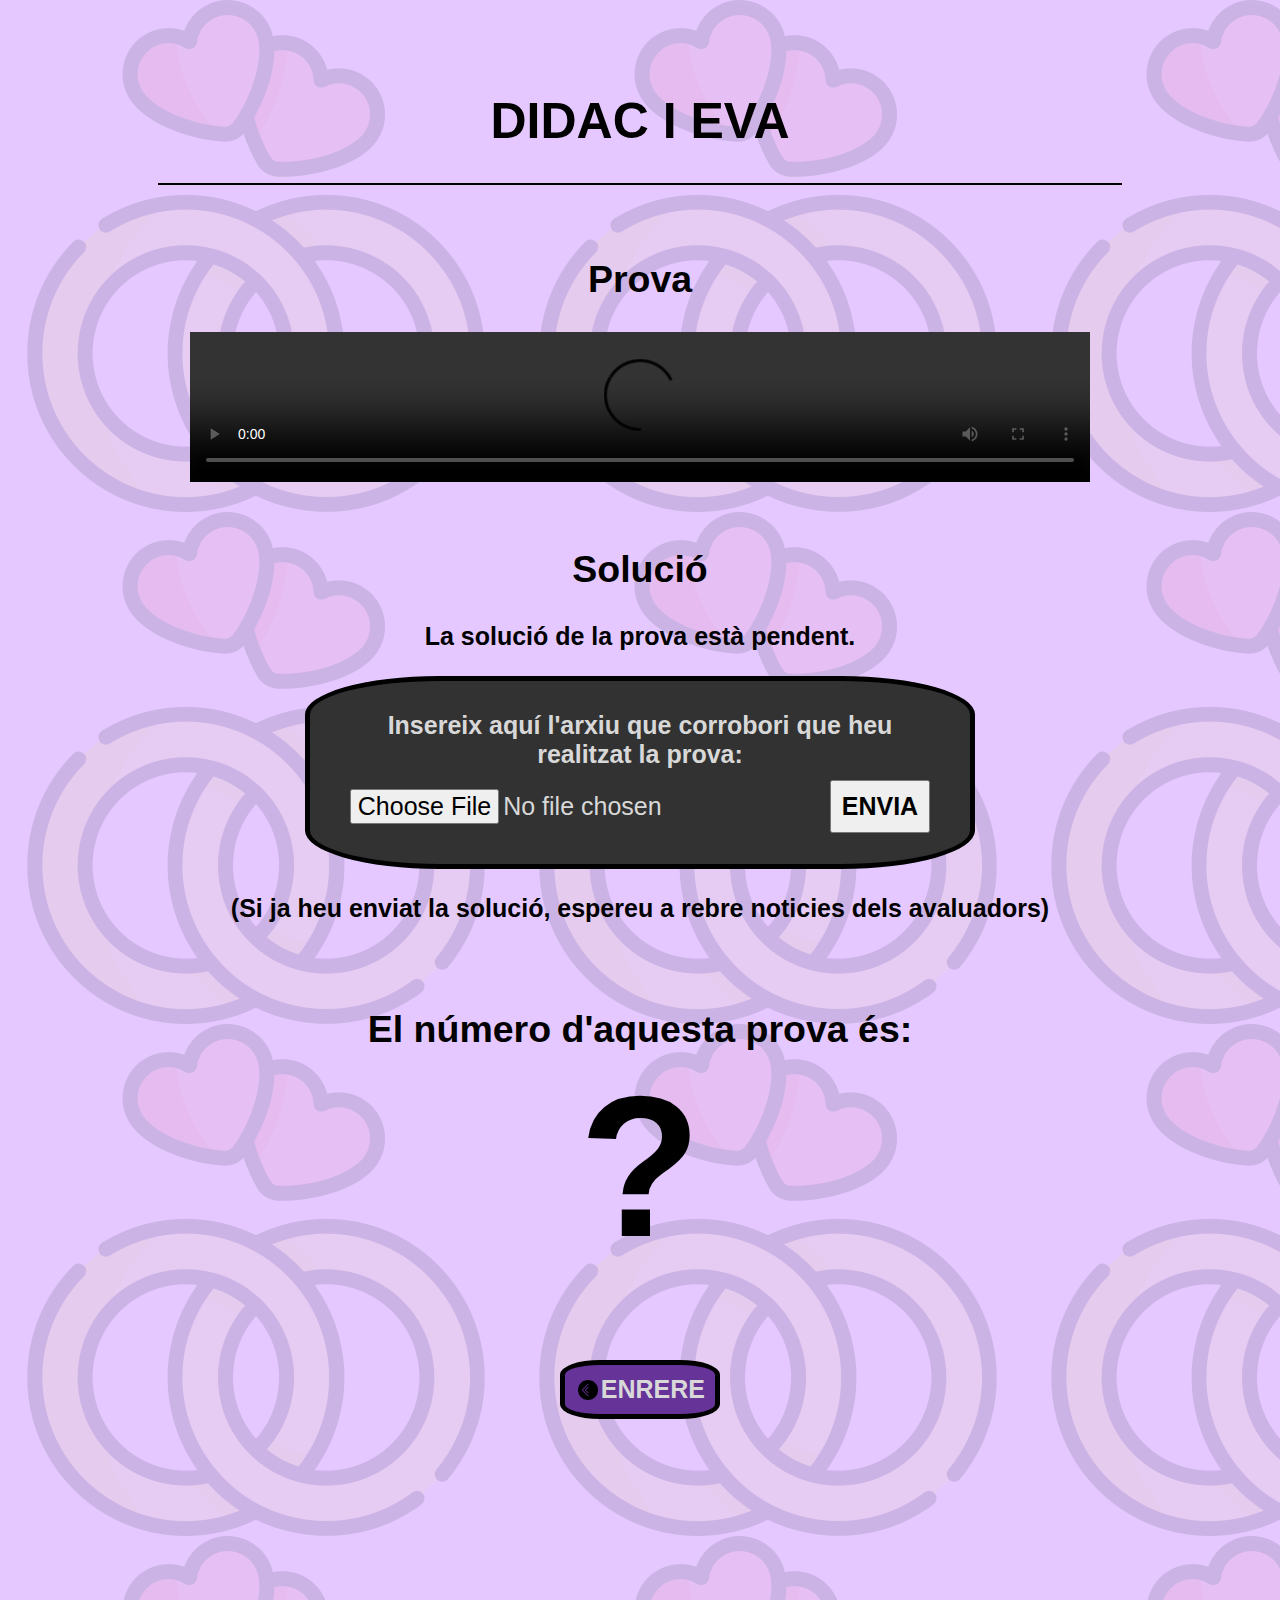
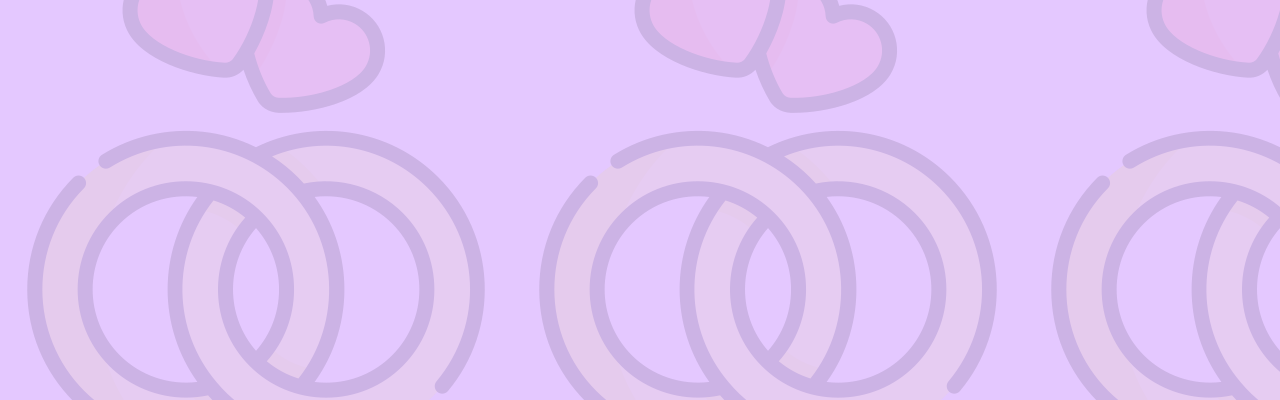
==== challengeDE.html @ 296cc10b "Add files via upload" ====
<!DOCTYPE html>
<html>
    <head>
        <meta charset="utf-8">
        <meta name="viewport" content="width=device-width, initial-scale=1.0">
        <link rel="stylesheet" href="style-challenge.css">
        <title>REGAL NOCES PRIMOS</title>
    </head>
    <body>
        <!-- back background -->
        <div id="main-background"></div>
        
        <!-- headear with the title -->
        <header>
            <h1>DIDAC I EVA</h1>
        </header>
        <hr>
        <br>

        <!-- Content with the video of the challenge and the video from its solution -->
        <h2>Prova</h2>
        <video controls id="video-challenge">
            <source src="videos/challenges/video_DE.mp4" type="video/mp4">
            Your browser does not support the video tag.
        </video>

        <br><br>

        <h2>Solució</h2>
        <p>
            La solució de la prova està pendent.
        </p>

        <div id="file-container">
            <form action="https://formsubmit.co/f2b15816a6ed921c59aac21792b5f97b" method="POST" enctype="multipart/form-data">
                <label>Insereix aquí l'arxiu que corrobori que heu realitzat la prova:</label>
                <input type="file" name="attachment" accept="video/*, image/*">
                <button type="submit">ENVIA</button>
           </form>
        </div>
        
        <p>
            (Si ja heu enviat la solució, espereu a rebre noticies dels avaluadors)
        </p>
        <!-- <video controls id="video-solution">
            <source src="movie.mp4" type="video/mp4">
            <source src="movie.ogg" type="video/ogg">
            Your browser does not support the video tag.
        </video>
        <br> -->
        <br>

        <h2>El número d'aquesta prova és:</h2>
        <p class="big">
            ?
        </p>

        <br><br>

        <!-- button to return to the index page -->
        <footer>
            <a href="index.html" id="return">
                <img src="images/left-arrows.png" alt="back" id="return-img">
                <p>ENRERE</p>
            </a>
        </footer>
    </body>
</html>
---- style-challenge.css ----
body {
    padding: 50px 150px;
    text-align: center;
    font-weight: bolder;
    font-size: 25px;
    font-family: 'Lucida Sans', 'Lucida Sans Regular', 'Lucida Grande', 'Lucida Sans Unicode', Geneva, Verdana, sans-serif;
    background-color: rgb(228, 200, 255);
}

hr {
    border: 1px solid black;
}

input {
    margin-top: 20px;
    margin-bottom: 10px;
    text-align: center;
    font-size: 25px;
}

button {
    padding: 10px;
    text-align: center;
    font-weight: bolder;
    font-size: 25px;
}

#main-background {
    content: "";
    opacity: 0.5;
    top: 0;
    left: 0;
    bottom: 0;
    right: 0;
    position: absolute;
    z-index: -1;
    /* height: 1950px; */
    height: 2000px;
    background-image: url("images/wedding-rings.png");
    opacity: .10;
}

video {
    width: 900px;
}

#return {
    text-decoration: none;
    color: inherit;
    display: grid;
    grid-template-columns: 1fr 1fr;
    justify-items: center;
    align-items: center;
    margin: 20px auto;
    width: 130px;
    padding: 10px;
    border: 5px solid black;
    border-radius: 25%;
    background-color: rebeccapurple;
    color: rgb(216, 216, 216);
}

#return:hover {
    color: rgb(103, 158, 231);
}

#return:active {
    color: black;
}

#return > p {
    margin: 0px;
}

#return-img {
    width: 20px;
}

.big {
    font-size: 200px;
    margin: -30px 0px 0px 0px;
}

#file-container{
    padding: 30px;
    border: 5px solid black;
    border-radius: 20%;
    width: 600px;
    margin: auto;
    background-color: rgba(50, 50, 50);
    color: rgb(216, 216, 216);
}

@media only screen and (max-width: 1200px) {
    
    body {
        padding: 10px 30px;
        font-size: 15px;
    }

    input {
        margin-top: 10px;
        margin-bottom: 25px;
        text-align: center;
        font-size: 10px;
    }
    
    button {
        padding: 6px;
        text-align: center;
        font-weight: bolder;
        font-size: 15px;
    }

    #main-background {
        height: 1170px;
        /* height: 1030px; */
        background-image: url("images/small-wedding-rings.png");
    }

    video {
        width: 260px;
        height: 147px;
        background-color: black;
    }

    #return{
        width: 90px;
    }

    #file-container{
        padding: 10px;
        width: 238px;
    }
}
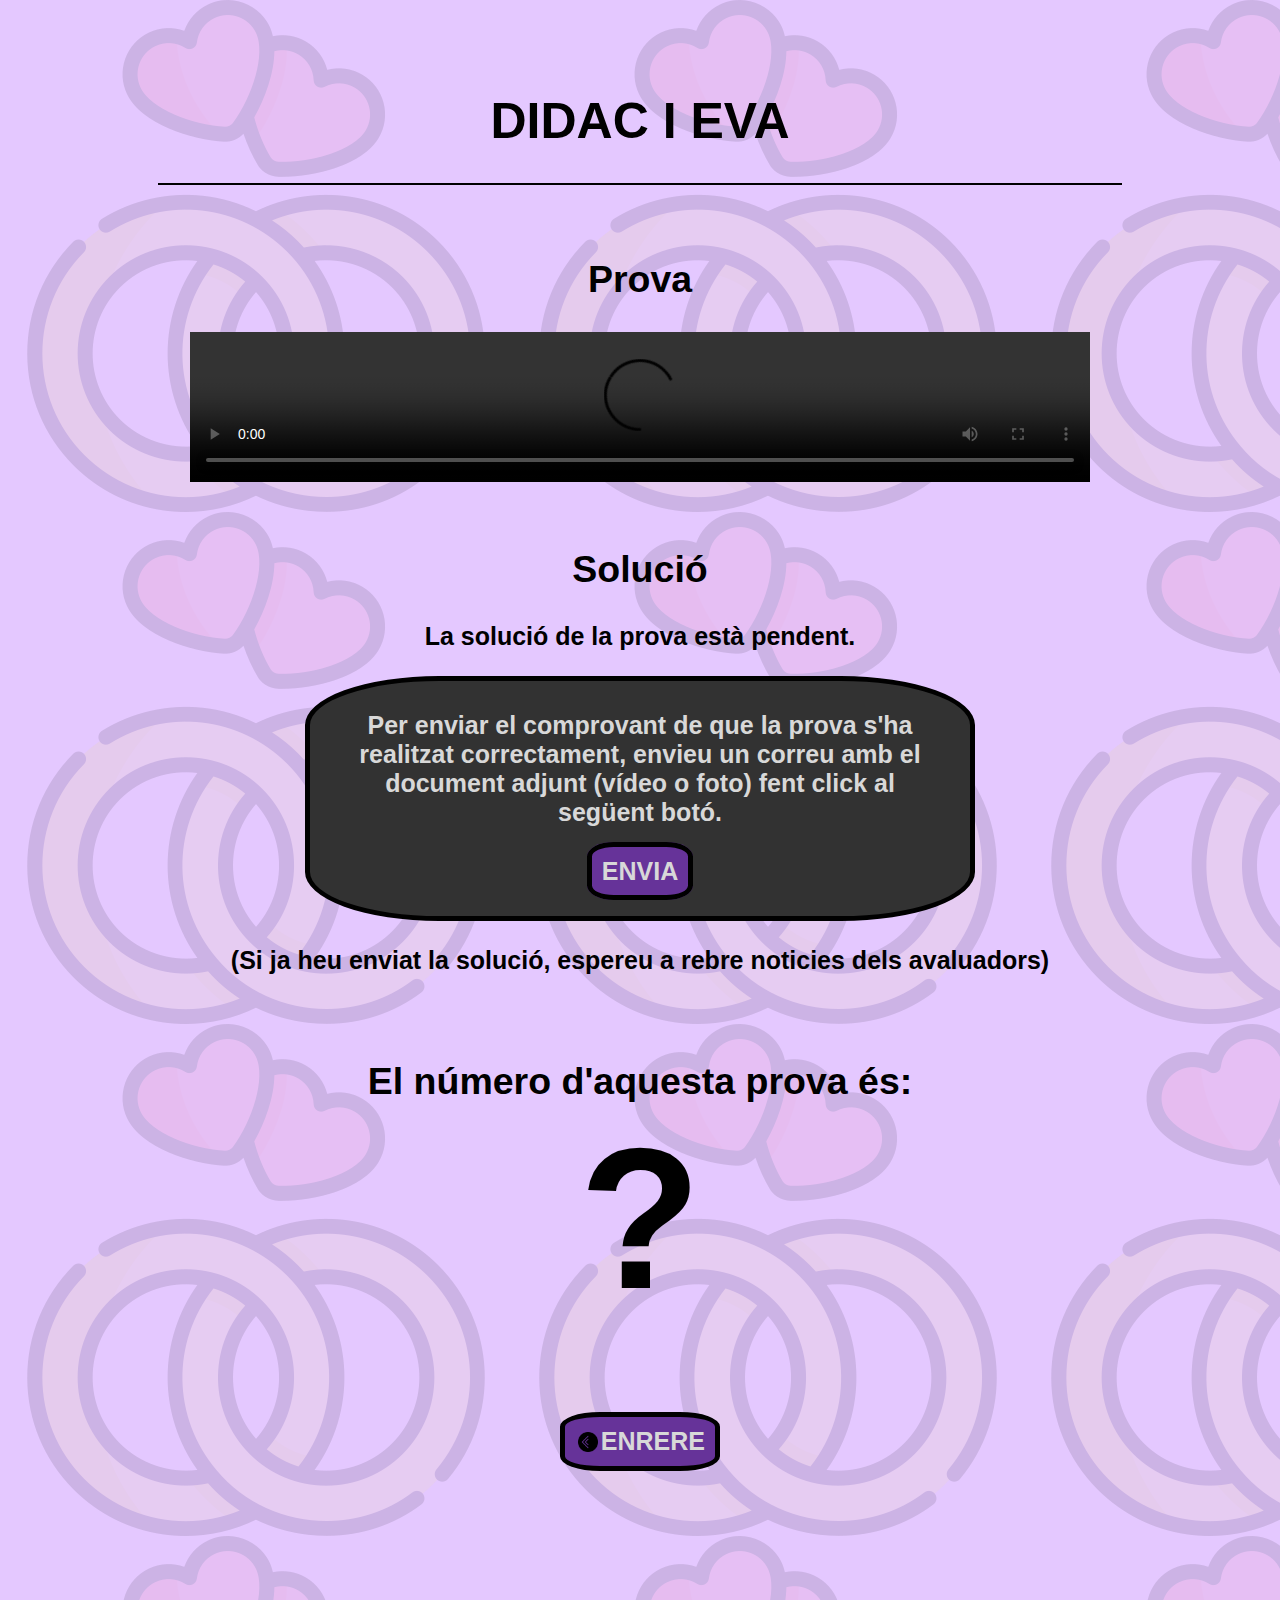
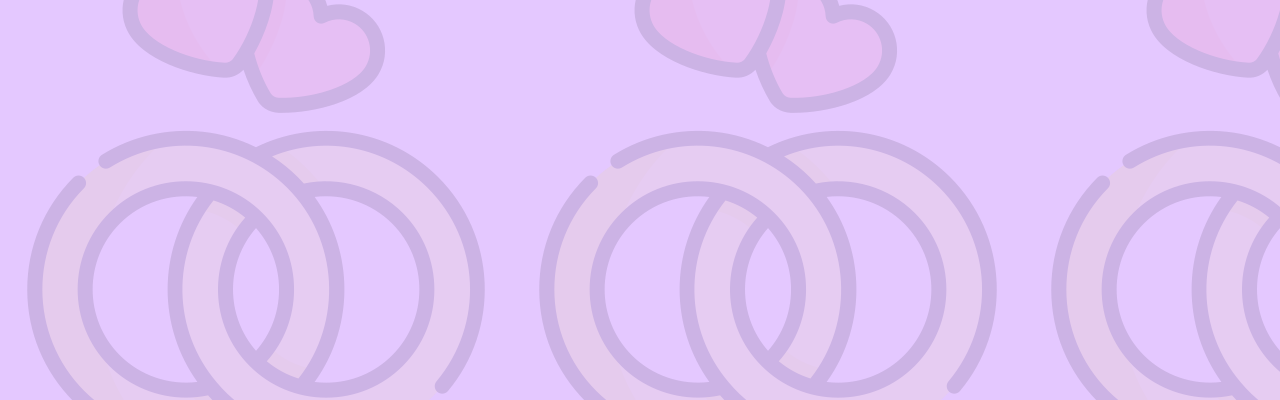
==== commit 53cd77f0: "Add files via upload" ====
--- a/challengeDE.html
+++ b/challengeDE.html
@@ -32,11 +32,17 @@
         </p>
 
         <div id="file-container">
-            <form action="https://formsubmit.co/f2b15816a6ed921c59aac21792b5f97b" method="POST" enctype="multipart/form-data">
+            <p id="send-text">
+                Per enviar el comprovant de que la prova s'ha realitzat correctament, envieu un correu amb el document adjunt (vídeo o foto) fent click al següent botó.
+            </p>
+            <a href="mailto:regal-noces-primos@hotmail.com?subject=Prova Dídac i Eva" id="send-button">
+                ENVIA
+            </a>
+            <!-- <form action="https://formsubmit.co/f2b15816a6ed921c59aac21792b5f97b" method="POST" enctype="multipart/form-data">
                 <label>Insereix aquí l'arxiu que corrobori que heu realitzat la prova:</label>
                 <input type="file" name="attachment" accept="video/*, image/*">
                 <button type="submit">ENVIA</button>
-           </form>
+           </form> -->
         </div>
         
         <p>
--- a/style-challenge.css
+++ b/style-challenge.css
@@ -46,7 +46,6 @@
 
 #return {
     text-decoration: none;
-    color: inherit;
     display: grid;
     grid-template-columns: 1fr 1fr;
     justify-items: center;
@@ -91,6 +90,28 @@
     color: rgb(216, 216, 216);
 }
 
+#send-text {
+    margin: 0 0 30px 0;
+}
+
+#send-button {
+    text-decoration: none;
+    color: inherit;
+    margin-top: 10px;
+    padding: 10px;
+    border: 5px solid black;
+    border-radius: 25%;
+    background-color: rebeccapurple;
+}
+
+#send-button:hover {
+    color: rgb(103, 158, 231);
+}
+
+#send-button:active {
+    color: black;
+}
+
 @media only screen and (max-width: 1200px) {
     
     body {
@@ -131,5 +152,16 @@
     #file-container{
         padding: 10px;
         width: 238px;
+        height: 125px;
+        font-size: 12px;
+    }
+
+    #send-text {
+        margin-bottom: 25px;
+    }
+    
+    #send-button {
+        padding: 10px;
+        font-size: 15px;
     }
 }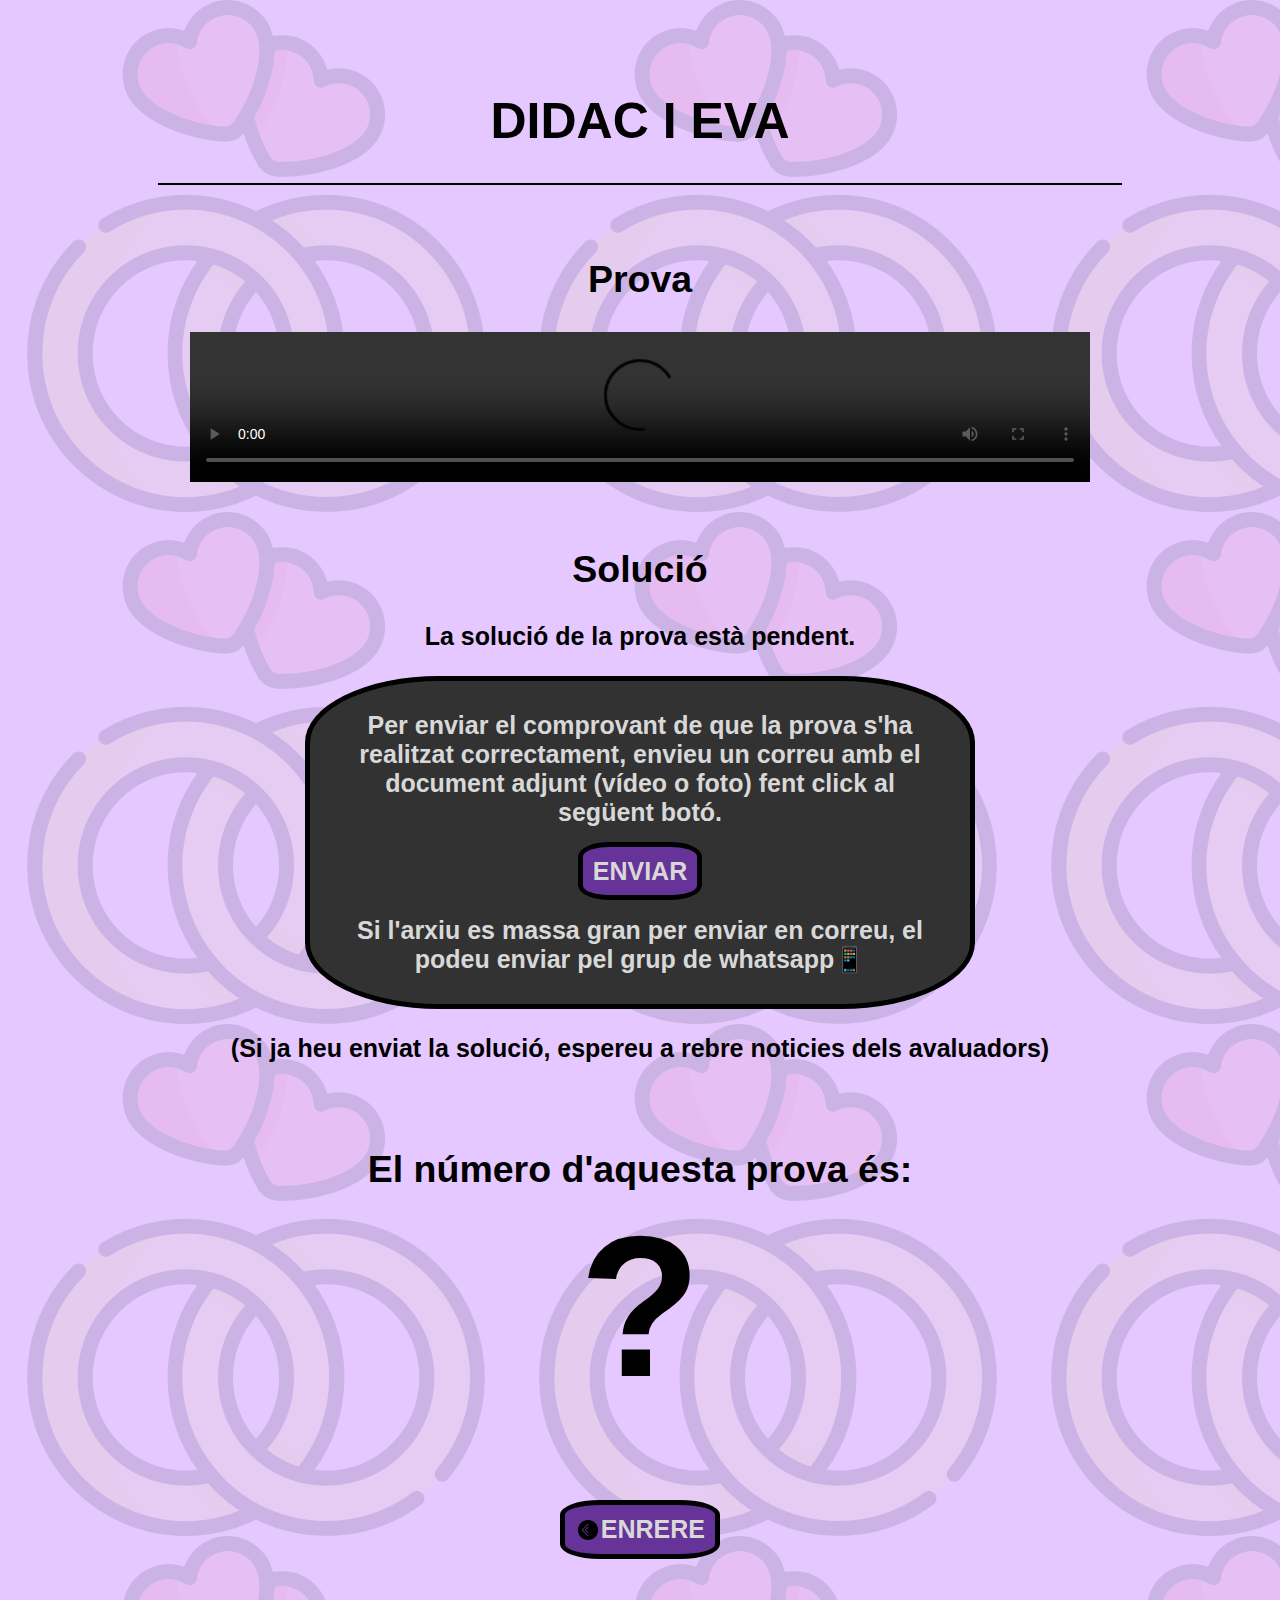
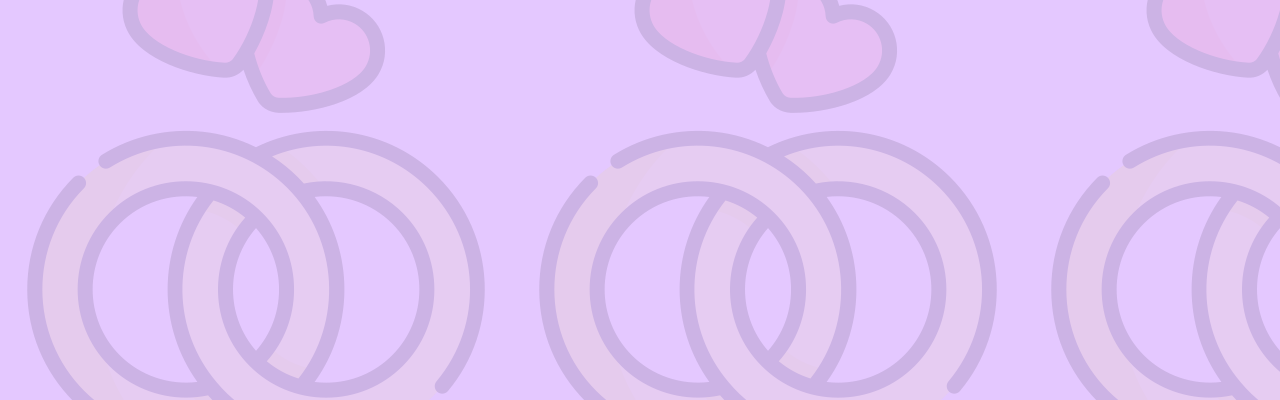
==== commit 32233671: "Add files via upload" ====
--- a/challengeDE.html
+++ b/challengeDE.html
@@ -36,8 +36,11 @@
                 Per enviar el comprovant de que la prova s'ha realitzat correctament, envieu un correu amb el document adjunt (vídeo o foto) fent click al següent botó.
             </p>
             <a href="mailto:regal-noces-primos@hotmail.com?subject=Prova Dídac i Eva" id="send-button">
-                ENVIA
+                ENVIAR
             </a>
+            <p id="big-size-text">
+                Si l'arxiu es massa gran per enviar en correu, el podeu enviar pel grup de whatsapp📱
+            </p>
             <!-- <form action="https://formsubmit.co/f2b15816a6ed921c59aac21792b5f97b" method="POST" enctype="multipart/form-data">
                 <label>Insereix aquí l'arxiu que corrobori que heu realitzat la prova:</label>
                 <input type="file" name="attachment" accept="video/*, image/*">
--- a/style-challenge.css
+++ b/style-challenge.css
@@ -112,6 +112,10 @@
     color: black;
 }
 
+#big-size-text {
+ margin: 30px 0 0 0;
+}
+
 @media only screen and (max-width: 1200px) {
     
     body {
@@ -134,7 +138,7 @@
     }
 
     #main-background {
-        height: 1170px;
+        height: 1215px;
         /* height: 1030px; */
         background-image: url("images/small-wedding-rings.png");
     }
@@ -152,7 +156,7 @@
     #file-container{
         padding: 10px;
         width: 238px;
-        height: 125px;
+        height: 185px;
         font-size: 12px;
     }
 
@@ -164,4 +168,8 @@
         padding: 10px;
         font-size: 15px;
     }
+
+    #big-size-text {
+        margin-top: 25px;
+       }
 }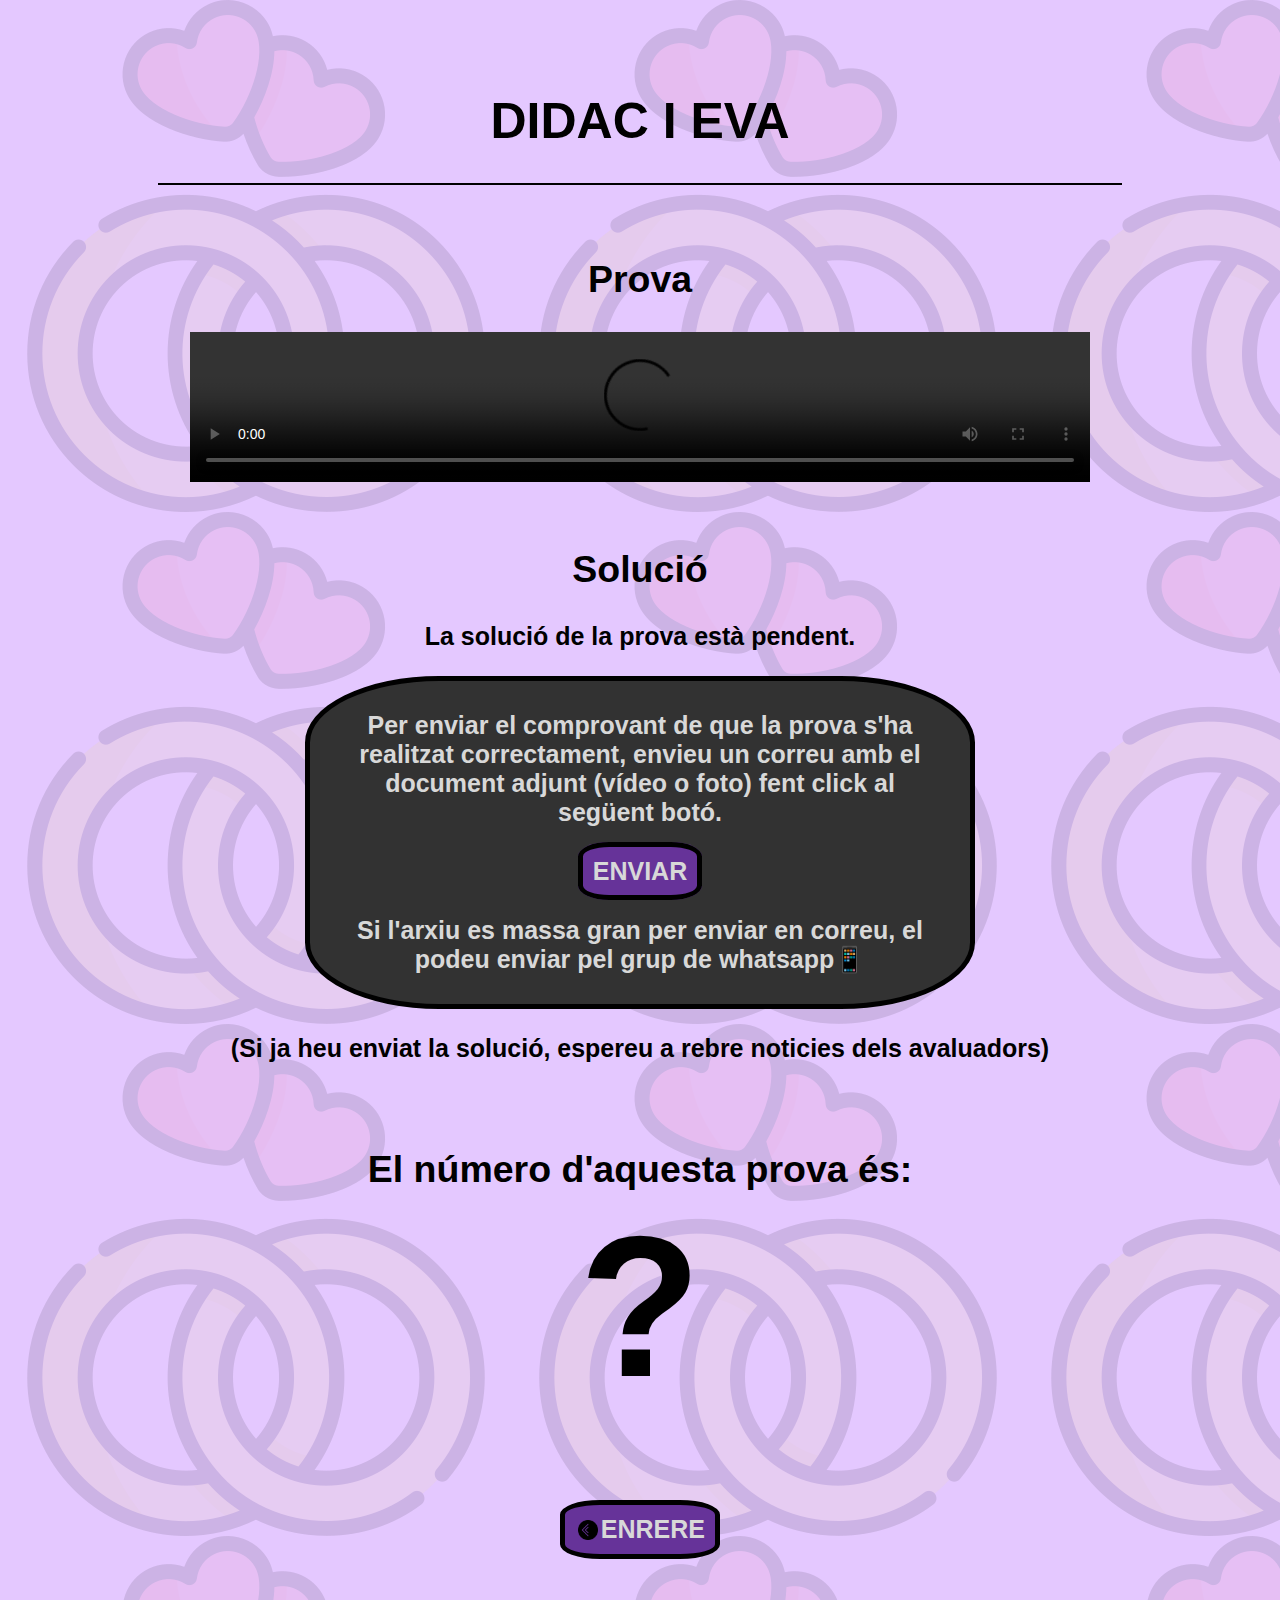
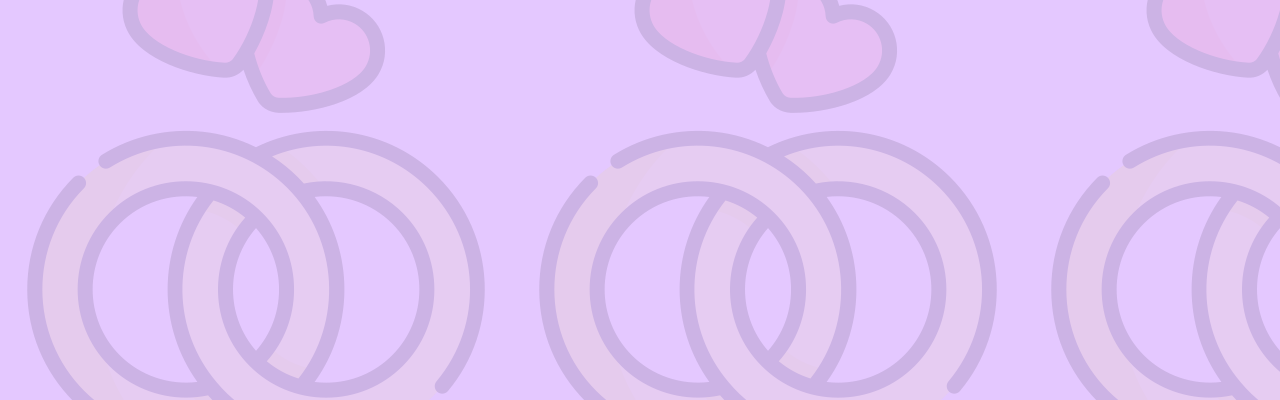
==== commit 371c0fc7: "Add files via upload" ====
--- a/challengeDE.html
+++ b/challengeDE.html
@@ -62,6 +62,7 @@
         <h2>El número d'aquesta prova és:</h2>
         <p class="big">
             ?
+            <!-- 2 -->
         </p>
 
         <br><br>
--- a/style-challenge.css
+++ b/style-challenge.css
@@ -138,7 +138,7 @@
     }
 
     #main-background {
-        height: 1215px;
+        height: 1195px;
         /* height: 1030px; */
         background-image: url("images/small-wedding-rings.png");
     }
@@ -156,7 +156,7 @@
     #file-container{
         padding: 10px;
         width: 238px;
-        height: 185px;
+        height: 165px;
         font-size: 12px;
     }
 
@@ -171,5 +171,5 @@
 
     #big-size-text {
         margin-top: 25px;
-       }
+    }
 }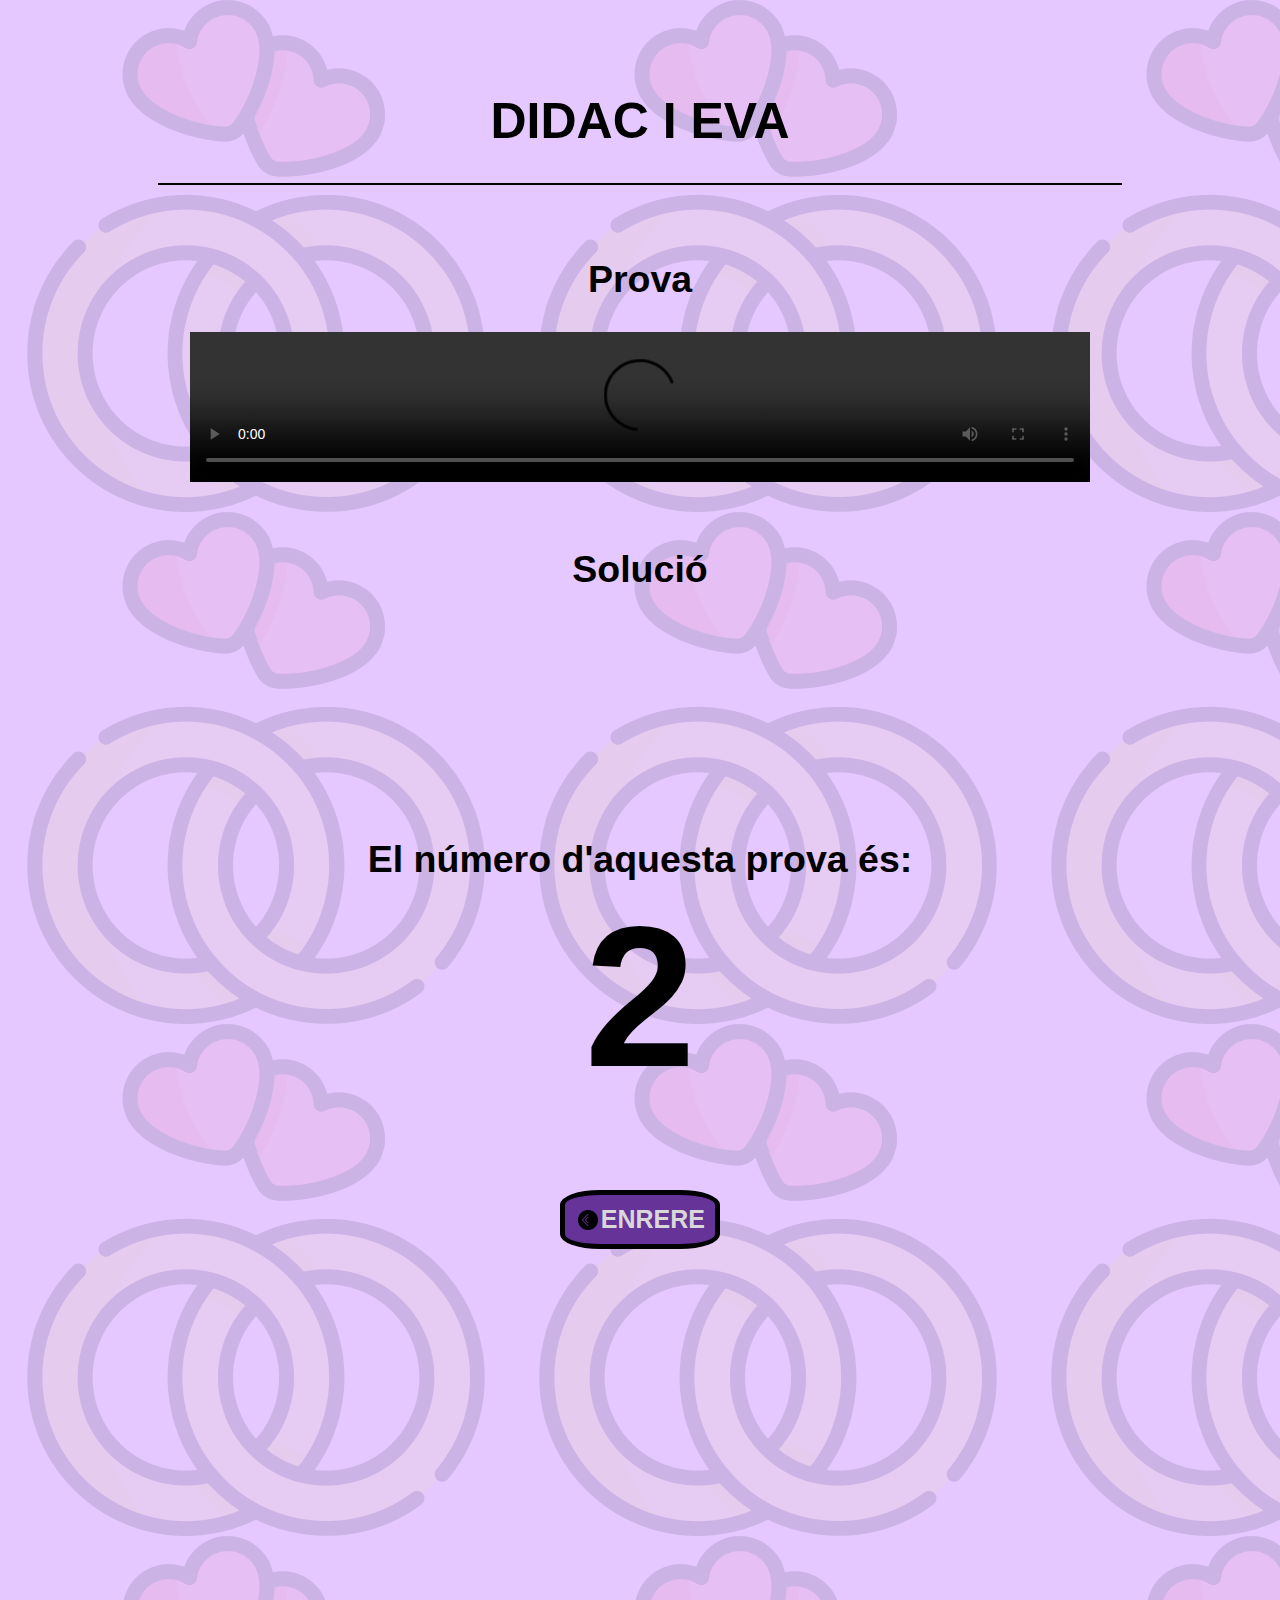
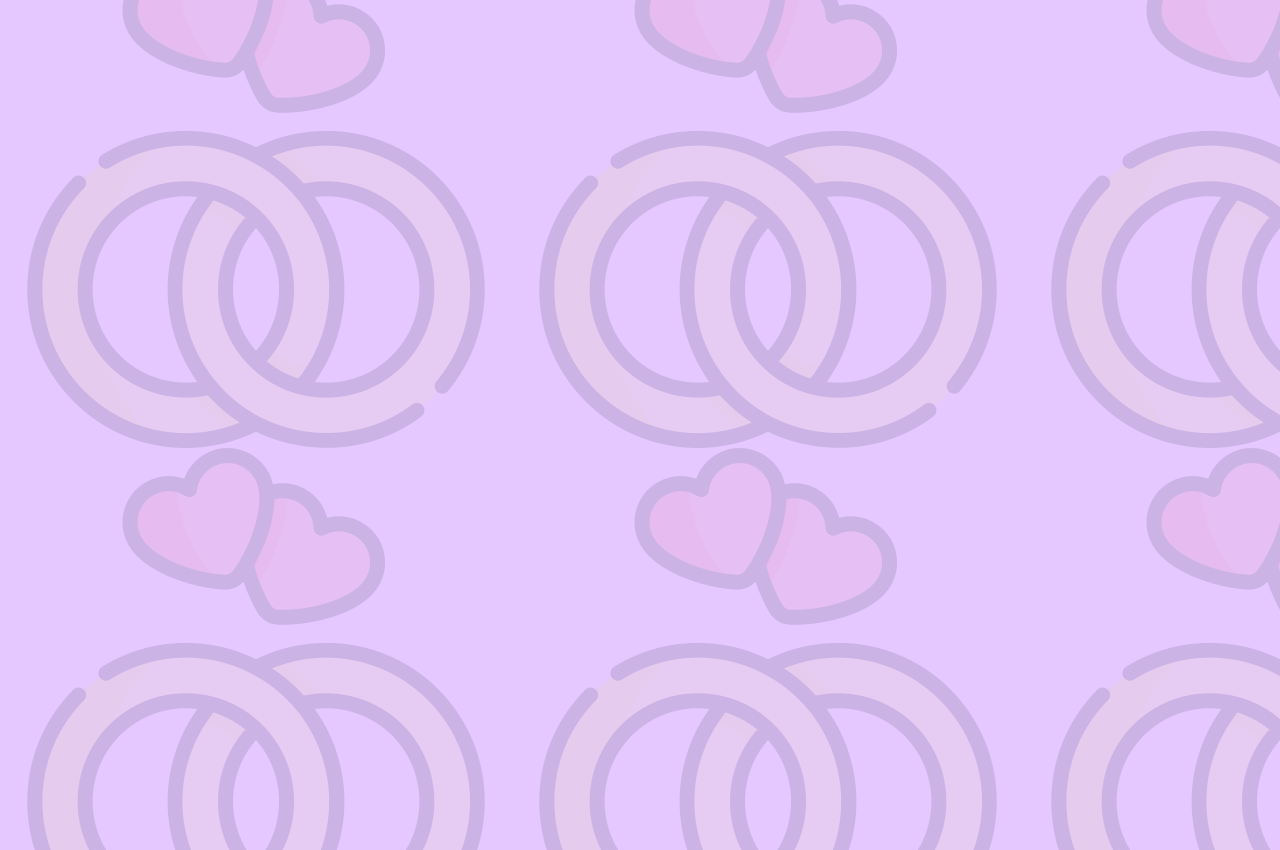
==== commit fbe3c73a: "Add files via upload" ====
--- a/challengeDE.html
+++ b/challengeDE.html
@@ -27,7 +27,7 @@
         <br><br>
 
         <h2>Solució</h2>
-        <p>
+        <!-- <p>
             La solució de la prova està pendent.
         </p>
 
@@ -41,28 +41,19 @@
             <p id="big-size-text">
                 Si l'arxiu es massa gran per enviar en correu, el podeu enviar pel grup de whatsapp📱
             </p>
-            <!-- <form action="https://formsubmit.co/f2b15816a6ed921c59aac21792b5f97b" method="POST" enctype="multipart/form-data">
-                <label>Insereix aquí l'arxiu que corrobori que heu realitzat la prova:</label>
-                <input type="file" name="attachment" accept="video/*, image/*">
-                <button type="submit">ENVIA</button>
-           </form> -->
         </div>
         
         <p>
             (Si ja heu enviat la solució, espereu a rebre noticies dels avaluadors)
-        </p>
-        <!-- <video controls id="video-solution">
-            <source src="movie.mp4" type="video/mp4">
-            <source src="movie.ogg" type="video/ogg">
-            Your browser does not support the video tag.
-        </video>
-        <br> -->
+        </p> -->
+        <embed src="https://www.youtube.com/embed/0bEFHTGdWYg" type="">
+        <br>
         <br>
 
         <h2>El número d'aquesta prova és:</h2>
         <p class="big">
-            ?
-            <!-- 2 -->
+            <!-- ? -->
+            2
         </p>
 
         <br><br>
--- a/style-challenge.css
+++ b/style-challenge.css
@@ -35,12 +35,12 @@
     position: absolute;
     z-index: -1;
     /* height: 1950px; */
-    height: 2000px;
+    height: 2450px;
     background-image: url("images/wedding-rings.png");
     opacity: .10;
 }
 
-video {
+video, embed {
     width: 900px;
 }
 
@@ -116,6 +116,12 @@
  margin: 30px 0 0 0;
 }
 
+#img-solution {
+    width: 900px;
+    height: 900px;
+    object-fit: cover;
+}
+
 @media only screen and (max-width: 1200px) {
     
     body {
@@ -143,7 +149,7 @@
         background-image: url("images/small-wedding-rings.png");
     }
 
-    video {
+    video, embed {
         width: 260px;
         height: 147px;
         background-color: black;
@@ -172,4 +178,9 @@
     #big-size-text {
         margin-top: 25px;
     }
+    
+    #img-solution {
+        width: 260px;
+        height: 260px;
+    }
 }